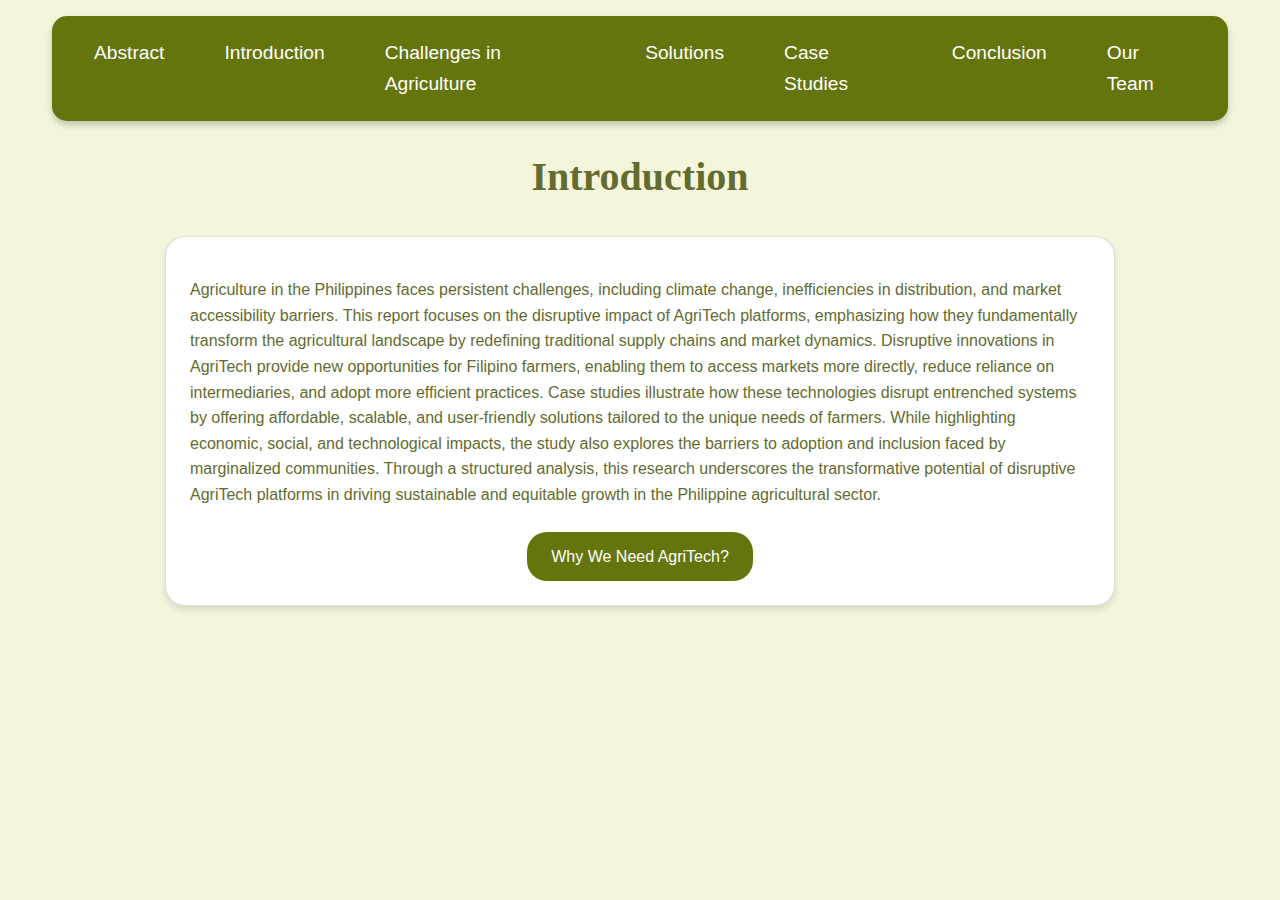
==== about.html @ 6c8fe00b "diannenituma-about.html" ====
<!DOCTYPE html>
<html lang="en">
<head>
    <meta charset="UTF-8">
    <meta name="viewport" content="width=device-width, initial-scale=1.0">
    <title>Introduction - Disruptive Impact of Agritech in The Philippines</title>
    <link rel="stylesheet" href="css/styles.css">
</head>
<body>
    <nav>
        <a href="index.html">Abstract</a>
        <a href="about.html" class="active">Introduction</a>
        <a href="challenges.html">Challenges in Agriculture</a>
        <a href="solutions.html">Solutions</a>
        <a href="case-studies.html">Case Studies</a>
        <a href="conclusion.html">Conclusion</a>
        <a href="team.html">Our Team</a>
    </nav>
    <header>
        <h1>Introduction</h1>
    </header>
    <section>
        <p>
Agriculture in the Philippines faces persistent challenges, including climate change, inefficiencies in distribution, and market accessibility barriers. This report focuses on the disruptive impact of AgriTech platforms, emphasizing how they fundamentally transform the agricultural landscape by redefining traditional supply chains and market dynamics. Disruptive innovations in AgriTech provide new opportunities for Filipino farmers, enabling them to access markets more directly, reduce reliance on intermediaries, and adopt more efficient practices. Case studies illustrate how these technologies disrupt entrenched systems by offering affordable, scalable, and user-friendly solutions tailored to the unique needs of farmers. While highlighting economic, social, and technological impacts, the study also explores the barriers to adoption and inclusion faced by marginalized communities. Through a structured analysis, this research underscores the transformative potential of disruptive AgriTech platforms in driving sustainable and equitable growth in the Philippine agricultural sector.
        </p>

        </p>
        <div class="button-container">
            <a href="challenges.html" class="button">Why We Need AgriTech?</a>
        </div>
    </section>
</body>
</html>
---- css/styles.css ----
/* Font Faces */
@font-face {
    font-family: 'True Sage';
    src: url('fonts/TrueSage-Regular.ttf') format('truetype');
}

@font-face {
    font-family: 'Caviar Dreams';
    src: url('fonts/CaviarDreams-Regular.ttf') format('truetype');
}

@font-face {
    font-family: 'Lorin';
    src: url('fonts/Lorin-Regular.otf') format('opentype');
}

/* Global Styles */
body {
    font-family: 'Lorin', Arial, sans-serif;
    background-color: #f5f5dc; /* Beige background */
    color: #636b2f; /* Dark olive text */
    margin: 0;
    padding: 0;
    line-height: 1.6;
}

h1 {
    text-align: center;
    font-family: 'True Sage', serif;
    font-size: 2.5em;
    margin-top: 1.5rem;
}

h2 {
    text-align: center;
    font-family: 'True Sage', serif;
    color: #636b2f;
    margin-bottom: 1.5rem;
    font-size: 2em;
}

h3 {
    text-align: center;
    font-family: 'True Sage', serif;
    font-size: 1.5em;
}

/* Navigation Bar */
nav {
    display: flex;
    justify-content: center;
    background-color: #65750e; /* olive green */
    padding: 0.75rem;
    border-radius: 15px;
    margin: 1rem auto;
    width: 90%;
    box-shadow: 0 4px 6px rgba(0, 0, 0, 0.2);
}

nav a {
    font-family: 'Caviar Dreams', Arial, sans-serif;
    color: white;
    text-decoration: none;
    margin: 0 15px;
    font-size: 1.2em;
    transition: color 0.3s ease, background-color 0.3s ease;
    padding: 10px 15px;
    border-radius: 12px;
}

nav a:hover {
    background-color: rgba(255, 255, 255, 0.2);
    color: #f5f5dc;
}

/* Section Styling */
section {
    background-color: white;
    border: 1px solid rgba(193, 185, 175, 0.5);
    border-radius: 20px;
    padding: 1.5rem;
    margin: 1rem auto;
    max-width: 900px;
    box-shadow: 0 4px 6px rgba(0, 0, 0, 0.1);
}

.button-container {
    text-align: center;
    margin-top: 1.5rem;
}

.button {
    font-family: 'Caviar Dreams', Arial, sans-serif;
    background-color: #65750e;
    color: white;
    border: none;
    padding: 0.75rem 1.5rem;
    border-radius: 20px;
    font-size: 1em;
    text-decoration: none;
    cursor: pointer;
    display: inline-block;
    transition: background-color 0.3s ease, transform 0.2s ease;
}

.button:hover {
    background-color: #464f14;
    transform: scale(1.05);
}

.hero-image {
    text-align: center;
    margin: 2rem 0; 
}

.hero-image img {
    max-width: 70%; 
    max-height: 70vh; 
    height: auto;   
    display: inline-block; 
}

 /* Regular Cards - Challenges Section) */ 
/* Updated Challenges Cards with 2x2 Layout */
.challenge-cards-container {
    display: grid;
    grid-template-columns: repeat(2, 1fr); /* Exactly 2 cards per row */
    gap: 1.5rem; /* Spacing between cards */
    margin: 1.5rem auto;
    padding: 1rem;
    box-sizing: border-box;
    max-width: 900px; /* Centralized layout */
}

.challenge-card {
    background-color: #636b2f; /* Olive green */
    color: #f5f5dc; /* Beige text */
    border-radius: 10px;
    padding: 1rem;
    text-align: center;
    box-shadow: 0 4px 6px rgba(0, 0, 0, 0.2);
    transition: transform 0.3s ease, box-shadow 0.3s ease, background-color 0.3s ease;
}

.challenge-card:hover {
    background-color: #6b8e23; /* Lighter olive on hover */
    transform: translateY(-5px);
    box-shadow: 0 6px 10px rgba(0, 0, 0, 0.3);
}

.challenge-card img {
    width: 50px;
    height: 50px;
    margin-bottom: 0.5rem;
}

.challenge-card h3 {
    font-family: 'True Sage', serif;
    font-size: 1.5rem;
    margin-bottom: 0.5rem;
}

.challenge-card p {
    font-family: 'Lorin', Arial, sans-serif;
    font-size: 1rem;
    line-height: 1.6;
}


/* Regular Cards - PIDS Findings) */
.cards-container, .precision-cards-container {
    display: grid;
    grid-template-columns: repeat(auto-fit, minmax(250px, 1fr)); /* Flexible layout */
    gap: 1.5rem;
    margin: 1.5rem auto;
    padding: 1rem;
    box-sizing: border-box;
}

.card, .precision-card {
    background-color: #636b2f; /* Olive green */
    color: #f5f5dc; /* Beige text */
    border-radius: 10px;
    padding: 1rem;
    text-align: center;
    box-shadow: 0 4px 6px rgba(0, 0, 0, 0.2);
    transition: transform 0.3s ease, box-shadow 0.3s ease, background-color 0.3s ease;
}

.card:hover, .precision-card:hover {
    background-color: #6b8e23; /* Lighter olive */
    transform: translateY(-5px);
    box-shadow: 0 6px 10px rgba(0, 0, 0, 0.3);
}

.card img, .precision-card img {
    width: 50px;
    height: 50px;
    margin-bottom: 0.5rem;
}

/* Regular Dropdown */
.dropdown-container {
    display: flex;
    flex-direction: column;
    gap: 1.5rem;
    margin: 1.5rem auto;
    max-width: 800px;
    padding: 1rem;
    box-sizing: border-box;
}

.dropdown-header {
    display: flex;
    justify-content: space-between;
    align-items: center;
    padding: 1rem;
    background-color: #f5f5dc; /* Beige */
    border: 1px solid rgba(193, 185, 175, 0.5);
    border-radius: 10px;
    font-family: 'Lorin', Arial, sans-serif;
    font-weight: bold;
    color: #636b2f;
    cursor: pointer;
    transition: background-color 0.3s ease, box-shadow 0.3s ease;
}

.dropdown-header:hover {
    background-color: rgba(193, 185, 175, 0.2);
    box-shadow: 0 6px 10px rgba(0, 0, 0, 0.3);
}

.dropdown-header span.arrow {
    font-size: 1.2rem;
    color: #636b2f;
}

.dropdown-content {
    display: none;
    padding: 1rem;
    margin-top: 0.5rem;
    background-color: white;
    border-top: 1px solid rgba(193, 185, 175, 0.3);
}

.dropdown-header.active + .dropdown-content {
    display: block;
}

/* Dropdown-Cards */
.case-study-dropdown, .startup-dropdown {
    background-color: #636b2f; /* Olive green */
    color: #f5f5dc; /* Beige text */
    padding: 1.5rem;
    border-radius: 10px;
    margin-bottom: 1.5rem;
    cursor: pointer;
    box-shadow: 0 4px 6px rgba(0, 0, 0, 0.2);
    transition: transform 0.3s ease, background-color 0.3s ease;
}

.case-study-dropdown:hover, .startup-dropdown:hover {
    background-color: #6b8e23;
    transform: translateY(-5px);
}

.case-study-header, .startup-dropdown .dropdown-header {
    display: flex;
    justify-content: space-between;
    align-items: center;
    font-family: 'Lorin', Arial, sans-serif;
    font-weight: bold;
    padding: 1rem;
    background-color: #f5f5dc; /* Beige */
    color: #636b2f; /* Olive */
    border: 1px solid rgba(193, 185, 175, 0.5);
    border-radius: 10px;
    cursor: pointer;
}

.case-study-content, .startup-content {
    display: none;
    padding: 1rem;
    margin-top: 1rem;
    background-color: white;
    color: #636b2f; /* Olive */
    border: 1px solid rgba(193, 185, 175, 0.5);
    border-radius: 10px;
    box-shadow: 0 4px 6px rgba(0, 0, 0, 0.1);
}

.case-study-dropdown.active .case-study-content,
.startup-dropdown.active .startup-content {
    display: block;
}

/* Team Section Styling */
.team-container {
    display: grid;
    grid-template-columns: repeat(auto-fit, minmax(250px, 1fr)); /* Adjust to 3 per row */
    gap: 2rem;
    margin: 2rem auto;
    max-width: 1200px;
    padding: 1rem;
}

.team-card {
    position: relative;
    background-color: #636b2f; /* Dark olive green */
    border-radius: 20px;
    text-align: center;
    padding: 2rem 1rem;
    box-shadow: 0 4px 6px rgba(0, 0, 0, 0.2);
    transition: transform 0.3s ease, background-color 0.3s ease;
    overflow: hidden;
}

.team-card:hover {
    background-color: #65750e;
    transform: translateY(-5px);
    box-shadow: 0 6px 10px rgba(0, 0, 0, 0.3);
}

.team-image {
    position: absolute;
    top: -40px;
    left: 50%;
    transform: translateX(-50%);
    width: 80px; 
    height: 80px;
    background-color: white; 
    border-radius: 50%; 
    overflow: hidden;
    border: 4px solid #4a5a28; 
    box-shadow: 0 4px 6px rgba(0, 0, 0, 0.2);
}

.team-image img {
    width: 100%;
    height: 100%;
    object-fit: cover; 
}

.team-details {
    margin-top: 50px; 
    color: #f5f5dc; /* Beige text */
    font-family: 'Caviar Dreams', Arial, sans-serif;
}

.team-details h3 {
    font-size: 1.2rem;
    margin-bottom: 0.5rem;
}

.team-details p {
    font-size: 1rem;
    margin: 0;
    font-weight: 300;
}




/* Footer */
footer {
    background-color: #636b2f;
    color: white;
    text-align: center;
    padding: 1rem;
    border-radius: 10px;
    margin: 1rem auto;
    width: 90%;
    font-family: 'Caviar Dreams', Arial, sans-serif;
    font-size: 0.9em;
}
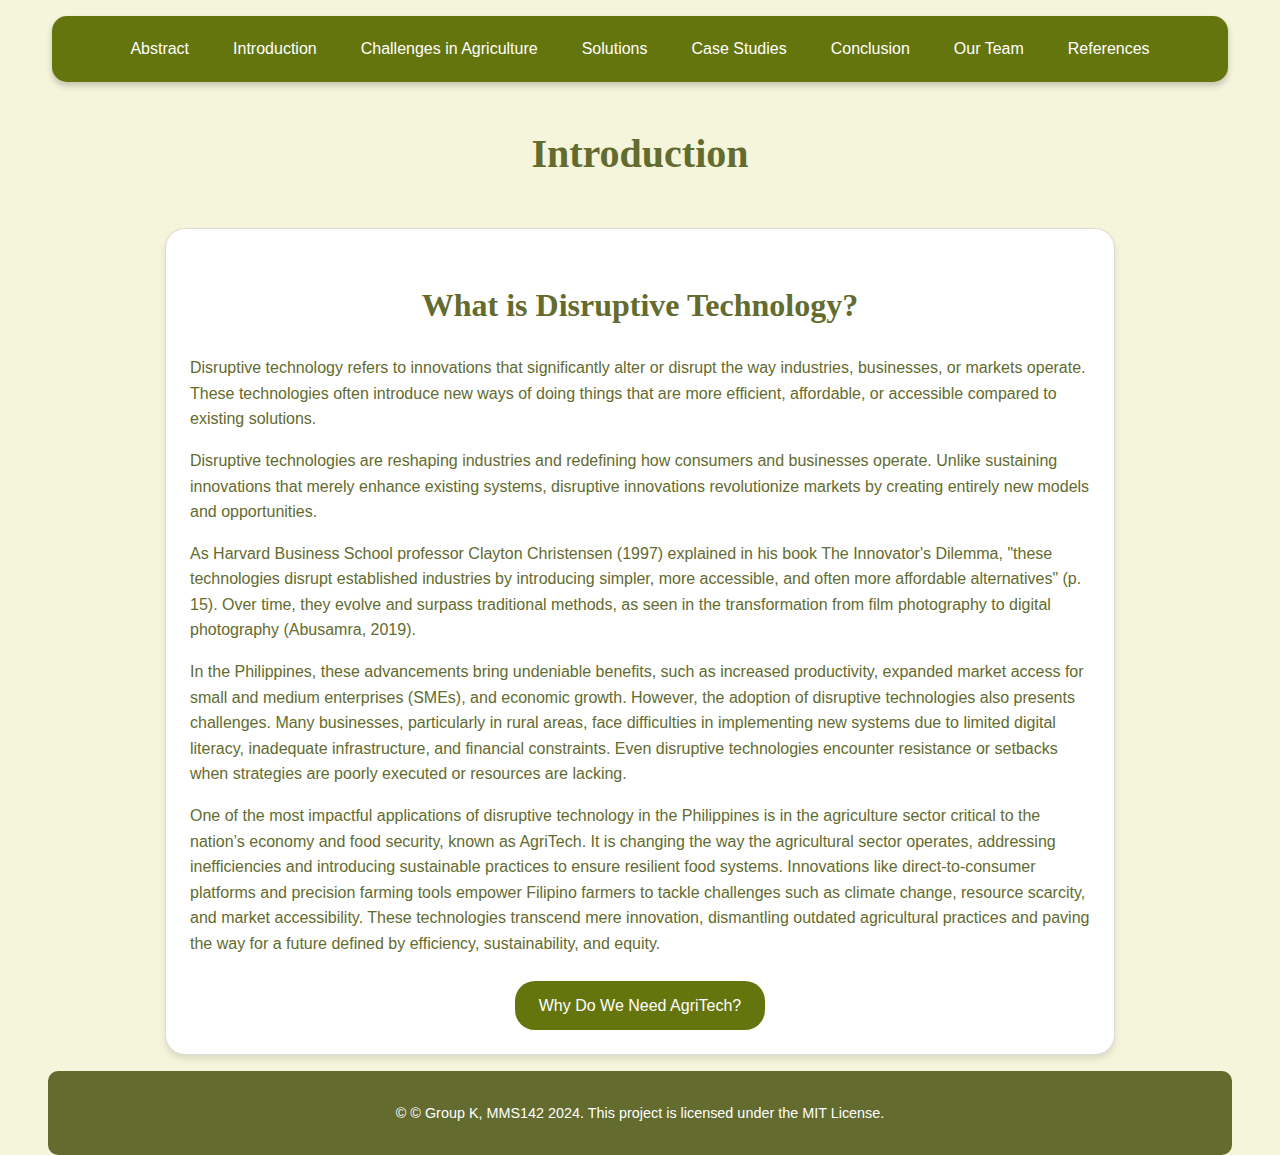
==== commit 36455fe2: "Update about.html" ====
--- a/about.html
+++ b/about.html
@@ -15,19 +15,28 @@
         <a href="case-studies.html">Case Studies</a>
         <a href="conclusion.html">Conclusion</a>
         <a href="team.html">Our Team</a>
+        <a href="references.html">References</a>
     </nav>
+    
+    <!-- Introduction Section -->
     <header>
         <h1>Introduction</h1>
     </header>
     <section>
-        <p>
-Agriculture in the Philippines faces persistent challenges, including climate change, inefficiencies in distribution, and market accessibility barriers. This report focuses on the disruptive impact of AgriTech platforms, emphasizing how they fundamentally transform the agricultural landscape by redefining traditional supply chains and market dynamics. Disruptive innovations in AgriTech provide new opportunities for Filipino farmers, enabling them to access markets more directly, reduce reliance on intermediaries, and adopt more efficient practices. Case studies illustrate how these technologies disrupt entrenched systems by offering affordable, scalable, and user-friendly solutions tailored to the unique needs of farmers. While highlighting economic, social, and technological impacts, the study also explores the barriers to adoption and inclusion faced by marginalized communities. Through a structured analysis, this research underscores the transformative potential of disruptive AgriTech platforms in driving sustainable and equitable growth in the Philippine agricultural sector.
-        </p>
-
-        </p>
+        <h2>What is Disruptive Technology?</h2>
+        <p>Disruptive technology refers to innovations that significantly alter or disrupt the way industries, businesses, or markets operate. These technologies often introduce new ways of doing things that are more efficient, affordable, or accessible compared to existing solutions. </p>
+        <p> Disruptive technologies are reshaping industries and redefining how consumers and businesses operate. Unlike sustaining innovations that merely enhance existing systems, disruptive innovations revolutionize markets by creating entirely new models and opportunities. </p>
+        <p> As Harvard Business School professor Clayton Christensen (1997) explained in his book The Innovator's Dilemma, "these technologies disrupt established industries by introducing simpler, more accessible, and often more affordable alternatives" (p. 15). Over time, they evolve and surpass traditional methods, as seen in the transformation from film photography to digital photography (Abusamra, 2019). </p>
+        <p> In the Philippines, these advancements bring undeniable benefits, such as increased productivity, expanded market access for small and medium enterprises (SMEs), and economic growth. However, the adoption of disruptive technologies also presents challenges. Many businesses, particularly in rural areas, face difficulties in implementing new systems due to limited digital literacy, inadequate infrastructure, and financial constraints. Even disruptive technologies encounter resistance or setbacks when strategies are poorly executed or resources are lacking. </p>
+        <p> One of the most impactful applications of disruptive technology in the Philippines is in the agriculture sector critical to the nation’s economy and food security, known as AgriTech. It is changing the way the agricultural sector operates, addressing inefficiencies and introducing sustainable practices to ensure resilient food systems. Innovations like direct-to-consumer platforms and precision farming tools empower Filipino farmers to tackle challenges such as climate change, resource scarcity, and market accessibility. These technologies transcend mere innovation, dismantling outdated agricultural practices and paving the way for a future defined by efficiency, sustainability, and equity. </p>
         <div class="button-container">
-            <a href="challenges.html" class="button">Why We Need AgriTech?</a>
+            <a href="challenges.html" class="button">Why Do We Need AgriTech?</a> 
         </div>
     </section>
+    
+    <footer>
+        <p>&copy; © Group K, MMS142 2024. This project is licensed under the MIT License.</p>
+    </footer>
+        
 </body>
 </html>
--- a/css/styles.css
+++ b/css/styles.css
@@ -22,11 +22,16 @@
     margin: 0;
     padding: 0;
     line-height: 1.6;
+    height: 100%; 
+    display: flex;
+    flex-direction: column;
+    justify-content: space-between; 
 }
 
 h1 {
     text-align: center;
     font-family: 'True Sage', serif;
+    color: #636b2f; /* Dark olive text */
     font-size: 2.5em;
     margin-top: 1.5rem;
 }
@@ -45,32 +50,53 @@
     font-size: 1.5em;
 }
 
+/Justify/
+p {
+    text-align: justify; 
+    line-height: 1.6;     
+}
+
 /* Navigation Bar */
 nav {
     display: flex;
+    flex-wrap: wrap;
     justify-content: center;
-    background-color: #65750e; /* olive green */
+    background-color: #65750e; /* Olive green */
     padding: 0.75rem;
     border-radius: 15px;
     margin: 1rem auto;
     width: 90%;
-    box-shadow: 0 4px 6px rgba(0, 0, 0, 0.2);
+    max-width: 1200px; 
+    box-shadow: 0 4px 6px rgba(0, 0, 0, 0.2);
+    overflow-x: auto;
 }
 
 nav a {
     font-family: 'Caviar Dreams', Arial, sans-serif;
     color: white;
     text-decoration: none;
-    margin: 0 15px;
-    font-size: 1.2em;
+    margin: 0 10px;
+    font-size: 1em;
     transition: color 0.3s ease, background-color 0.3s ease;
-    padding: 10px 15px;
+    padding: 8px 12px; 
     border-radius: 12px;
+    white-space: nowrap; 
 }
 
 nav a:hover {
     background-color: rgba(255, 255, 255, 0.2);
     color: #f5f5dc;
+}
+
+@media (max-width: 600px) {
+    nav {
+        flex-wrap: wrap;
+    }
+
+    nav a {
+        margin: 5px; 
+        font-size: 0.9em;
+    }
 }
 
 /* Section Styling */
@@ -82,6 +108,10 @@
     margin: 1rem auto;
     max-width: 900px;
     box-shadow: 0 4px 6px rgba(0, 0, 0, 0.1);
+}
+
+section:last-of-type {
+    margin-bottom: 0;
 }
 
 .button-container {
@@ -149,9 +179,8 @@
 }
 
 .challenge-card img {
-    width: 50px;
-    height: 50px;
-    margin-bottom: 0.5rem;
+    width: 250px;
+    height: 250px;
 }
 
 .challenge-card h3 {
@@ -194,9 +223,9 @@
 }
 
 .card img, .precision-card img {
-    width: 50px;
-    height: 50px;
-    margin-bottom: 0.5rem;
+    width: 150px;
+    height: 150px;
+    margin-bottom: 0.1rem;
 }
 
 /* Regular Dropdown */
@@ -359,8 +388,6 @@
 }
 
 
-
-
 /* Footer */
 footer {
     background-color: #636b2f;
@@ -368,10 +395,60 @@
     text-align: center;
     padding: 1rem;
     border-radius: 10px;
-    margin: 1rem auto;
+    margin: 1rem auto 0 auto;
     width: 90%;
     font-family: 'Caviar Dreams', Arial, sans-serif;
     font-size: 0.9em;
 }
 
-
+/* Banner Container */
+.banner {
+    width: 100%;
+    height: 100%;
+    background-image: url('../images/banner-introduction.jpg'); 
+    background-size: cover;
+    background-position: center;
+    background-repeat: no-repeat;
+    position: relative;
+    display: flex;
+    justify-content: center;
+    align-items: center;
+    overflow: hidden; 
+}
+
+.content {
+    position: relative;
+    z-index: 2; 
+    text-align: center;
+    color: #fff;
+}
+
+.content h1 {
+    font-size: 70px;
+    font-weight: bold;
+    line-height: 1.2;
+    margin: 0;
+    padding: 0 20px;
+}
+
+.glow {
+    position: absolute;
+    width: 40px;
+    height: 40px;
+    border-radius: 50%;
+    background: radial-gradient(circle, rgba(173, 255, 47, 0.8), rgba(173, 255, 47, 0.1));
+    pointer-events: none; 
+    z-index: 3;
+    transform: translate(-50%, -50%);
+    transition: transform 0.05s ease, background 0.2s ease-in-out;
+    will-change: transform;
+}
+
+
+.imgmain {
+    display: block;
+    margin: 0 auto;
+    max-width: 100%; 
+    max-height: 200px; 
+    object-fit: contain;
+}
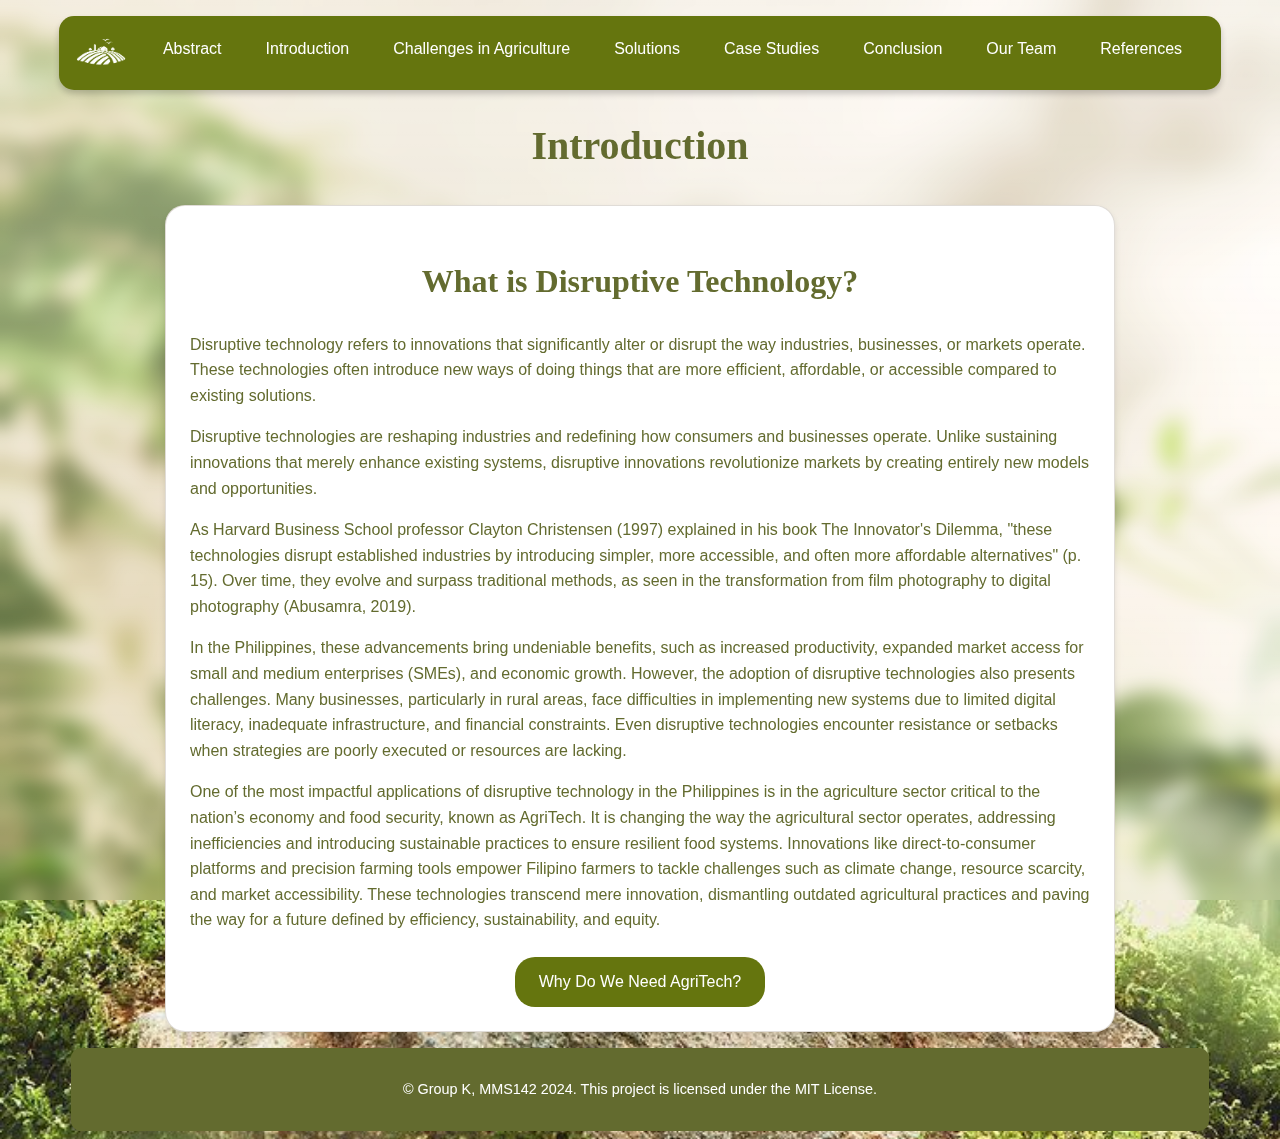
==== commit 3c6ce9c5: "Update about.html" ====
--- a/about.html
+++ b/about.html
@@ -8,6 +8,7 @@
 </head>
 <body>
     <nav>
+        <img src="images/GroupLogo.png" alt="Group Logo" class="nav-logo">
         <a href="index.html">Abstract</a>
         <a href="about.html" class="active">Introduction</a>
         <a href="challenges.html">Challenges in Agriculture</a>
@@ -35,7 +36,7 @@
     </section>
     
     <footer>
-        <p>&copy; © Group K, MMS142 2024. This project is licensed under the MIT License.</p>
+        <p>&copy; Group K, MMS142 2024. This project is licensed under the MIT License.</p>
     </footer>
         
 </body>
--- a/css/styles.css
+++ b/css/styles.css
@@ -14,19 +14,31 @@
     src: url('fonts/Lorin-Regular.otf') format('opentype');
 }
 
-/* Global Styles */
+/* Body Styles */
 body {
     font-family: 'Lorin', Arial, sans-serif;
-    background-color: #f5f5dc; /* Beige background */
     color: #636b2f; /* Dark olive text */
-    margin: 0;
-    padding: 0;
     line-height: 1.6;
-    height: 100%; 
-    display: flex;
-    flex-direction: column;
-    justify-content: space-between; 
-}
+    background-image: url('../images/bg body 2.jpg');
+    background-size: cover; 
+    background-repeat: no-repeat; 
+    background-position: center; 
+    position: relative; 
+}
+
+body::before {
+    content: ""; 
+    position: fixed;
+    top: 0;
+    left: 0;
+    width: 100%;
+    height: 100%;
+    background: linear-gradient(rgba(255, 255, 255, 0.4), rgba(255, 255, 255, 0.1)); 
+    backdrop-filter: blur(10px); 
+    z-index: -1; 
+    pointer-events: none; 
+}
+
 
 h1 {
     text-align: center;
@@ -48,12 +60,6 @@
     text-align: center;
     font-family: 'True Sage', serif;
     font-size: 1.5em;
-}
-
-/Justify/
-p {
-    text-align: justify; 
-    line-height: 1.6;     
 }
 
 /* Navigation Bar */
@@ -88,6 +94,14 @@
     color: #f5f5dc;
 }
 
+/* Logo in the Navigation Bar */
+.nav-logo {
+    height: 50px; /* Adjust the size of the logo */
+    margin-right: 15px; /* Space between logo and links */
+    border-radius: 50%; /* Optional: Makes the logo circular */
+    object-fit: contain; /* Ensures the image doesn't get distorted */
+}
+
 @media (max-width: 600px) {
     nav {
         flex-wrap: wrap;
@@ -110,9 +124,6 @@
     box-shadow: 0 4px 6px rgba(0, 0, 0, 0.1);
 }
 
-section:last-of-type {
-    margin-bottom: 0;
-}
 
 .button-container {
     text-align: center;
@@ -193,6 +204,7 @@
     font-family: 'Lorin', Arial, sans-serif;
     font-size: 1rem;
     line-height: 1.6;
+    text-align: center;
 }
 
 
@@ -209,6 +221,7 @@
 .card, .precision-card {
     background-color: #636b2f; /* Olive green */
     color: #f5f5dc; /* Beige text */
+    text-align: center;
     border-radius: 10px;
     padding: 1rem;
     text-align: center;
@@ -390,15 +403,24 @@
 
 /* Footer */
 footer {
+    display: block;
     background-color: #636b2f;
     color: white;
     text-align: center;
     padding: 1rem;
     border-radius: 10px;
-    margin: 1rem auto 0 auto;
+    margin: 1rem auto 0 auto; /* Centers the footer itself */
     width: 90%;
+    max-width: 1200px; 
     font-family: 'Caviar Dreams', Arial, sans-serif;
     font-size: 0.9em;
+    box-sizing: border-box; 
+}
+
+footer::after {
+    content: "";
+    display: table;
+    clear: both; 
 }
 
 /* Banner Container */
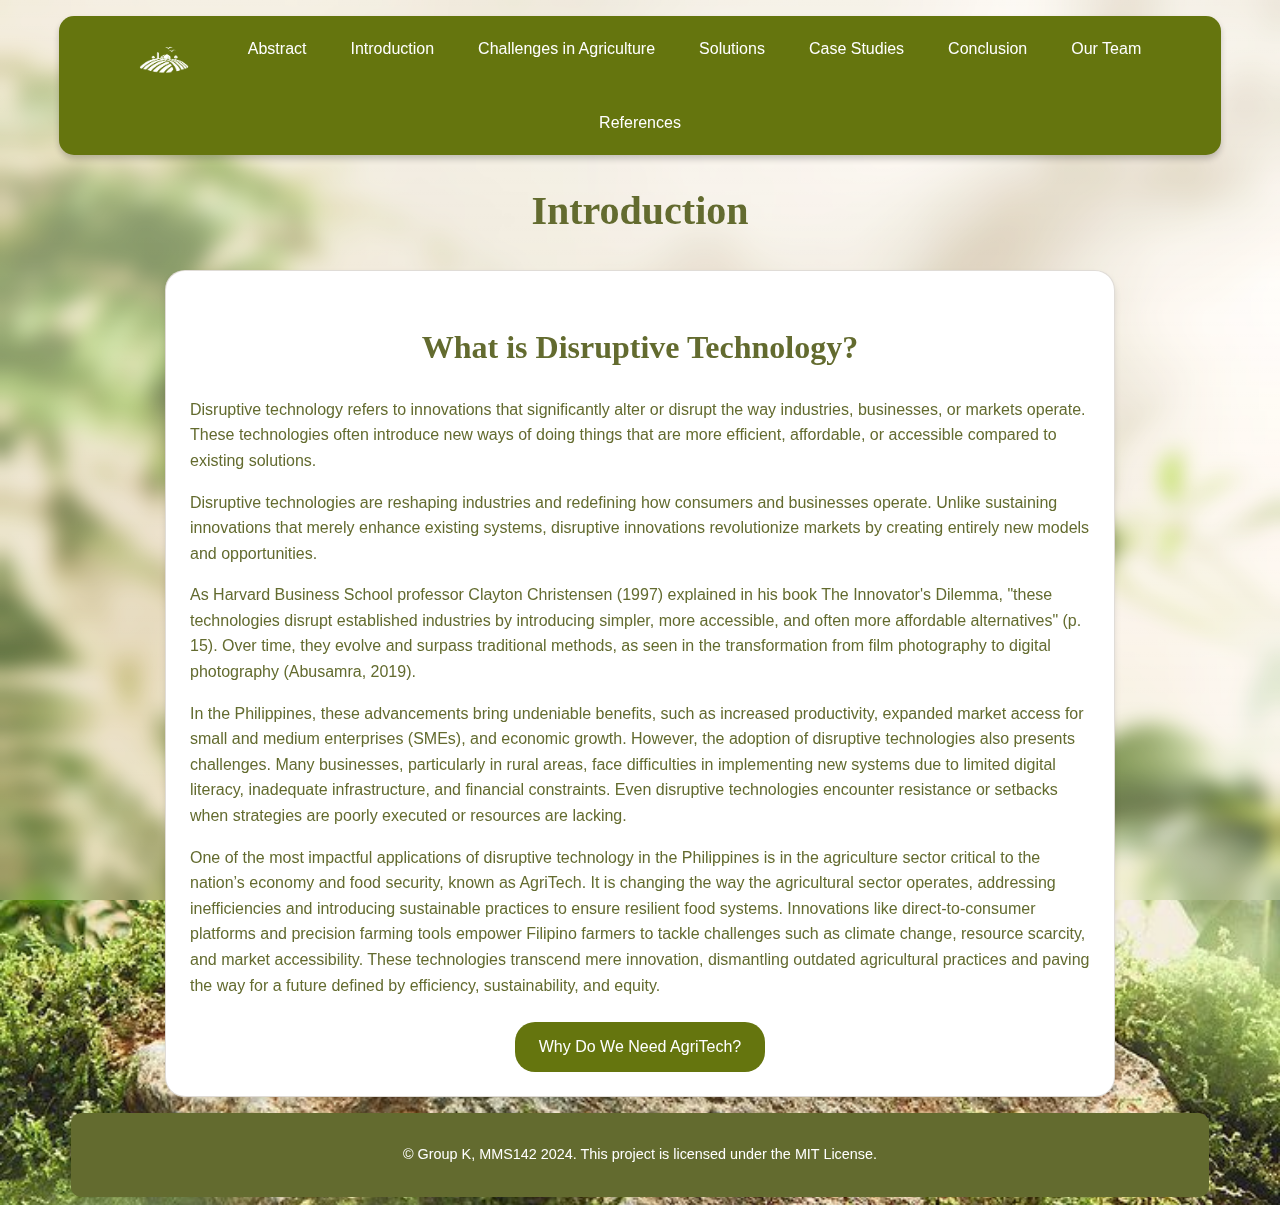
==== commit b155a1c5: "Update about.html" ====
--- a/about.html
+++ b/about.html
@@ -8,7 +8,9 @@
 </head>
 <body>
     <nav>
+        <a href="index.html">
         <img src="images/GroupLogo.png" alt="Group Logo" class="nav-logo">
+        </a>
         <a href="index.html">Abstract</a>
         <a href="about.html" class="active">Introduction</a>
         <a href="challenges.html">Challenges in Agriculture</a>
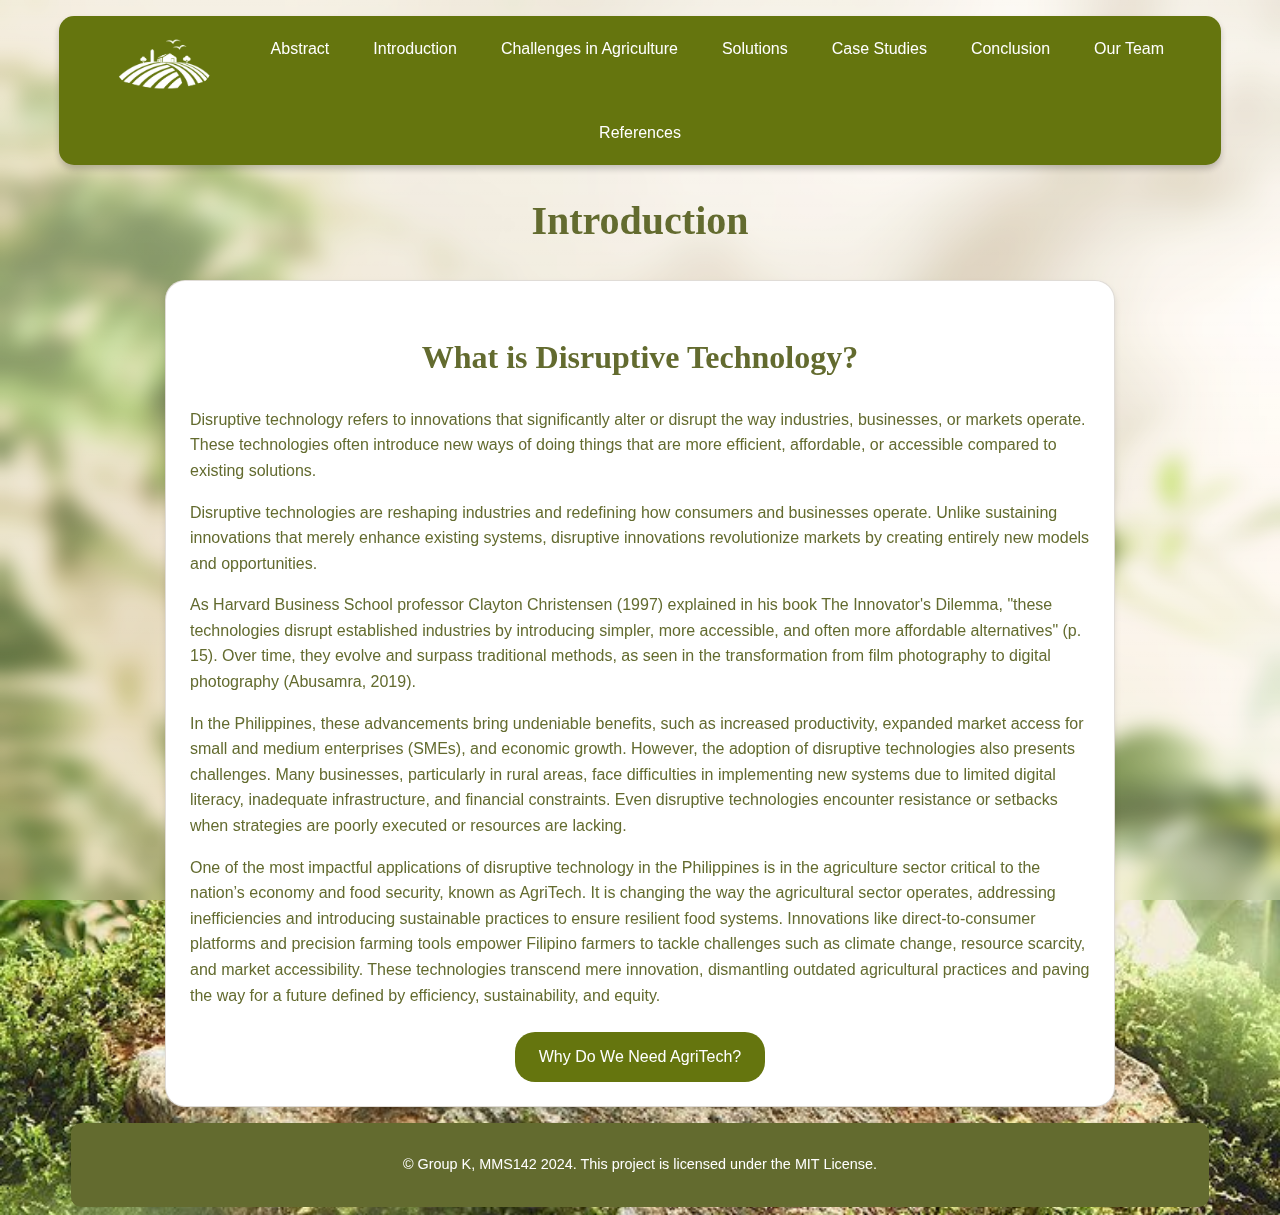
==== commit 9576f741: "Update about.html" ====
--- a/about.html
+++ b/about.html
@@ -10,7 +10,7 @@
     <nav>
         <a href="index.html">
         <img src="images/GroupLogo.png" alt="Group Logo" class="nav-logo">
-        </a>
+    </a>
         <a href="index.html">Abstract</a>
         <a href="about.html" class="active">Introduction</a>
         <a href="challenges.html">Challenges in Agriculture</a>
--- a/css/styles.css
+++ b/css/styles.css
@@ -96,7 +96,7 @@
 
 /* Logo in the Navigation Bar */
 .nav-logo {
-    height: 50px; /* Adjust the size of the logo */
+    height: 60px; /* Adjust the size of the logo */
     margin-right: 15px; /* Space between logo and links */
     border-radius: 50%; /* Optional: Makes the logo circular */
     object-fit: contain; /* Ensures the image doesn't get distorted */
